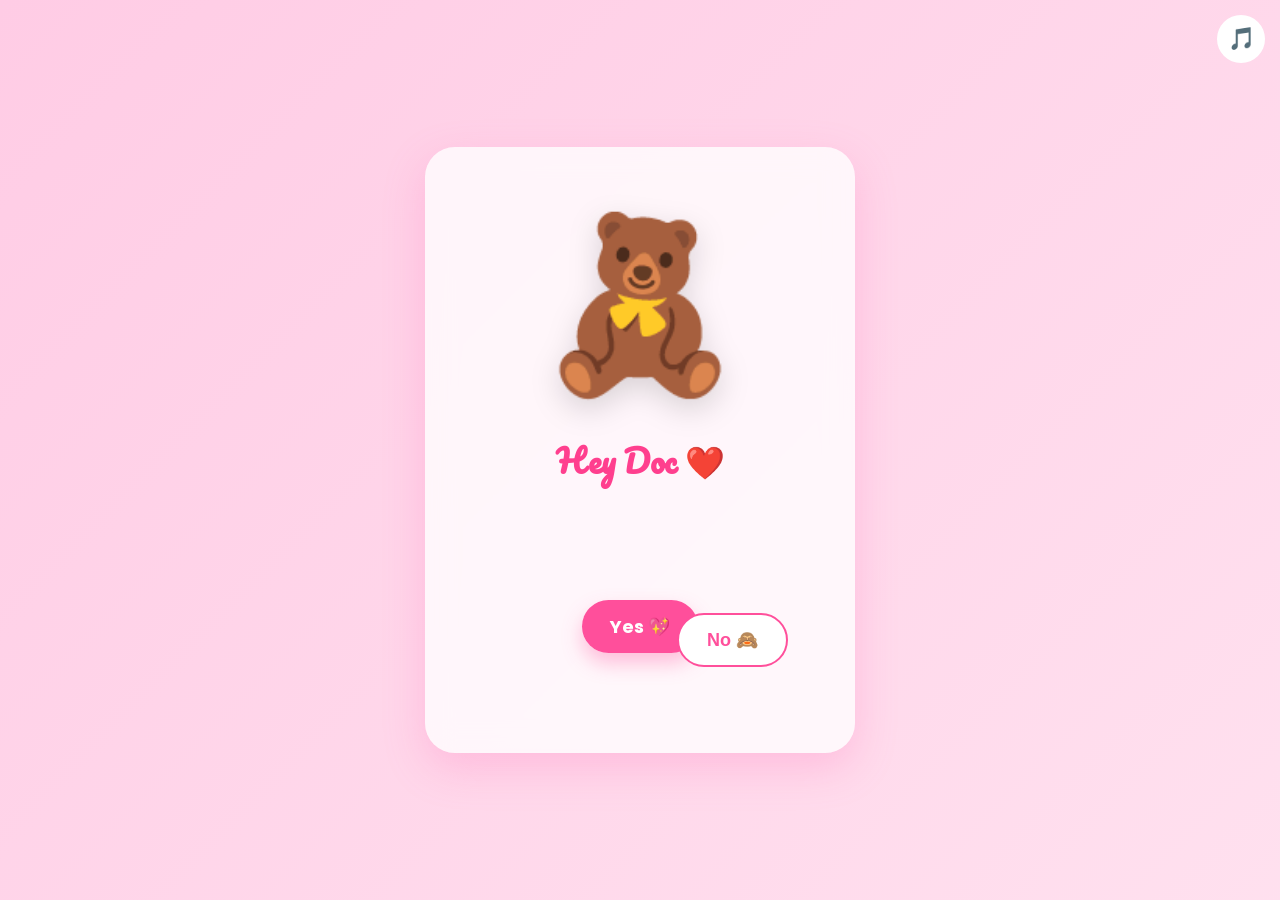
==== index.html @ 1700786a "Add files via upload" ====
<!DOCTYPE html>
<html lang="en">
<head>
<meta charset="UTF-8">
<meta name="viewport" content="width=device-width,initial-scale=1">
<title>Hey Doc ❤️</title>
<link rel="stylesheet" href="style.css">
<link href="https://fonts.googleapis.com/css2?family=Poppins:wght@300;500;700&family=Pacifico&display=swap" rel="stylesheet">
</head>
<body>
<div id="hearts"></div>
<button id="musicBtn">🎵</button>

<div class="card">
<div class="teddy">🧸</div>
<h1>Hey Doc ❤️</h1>
<p id="type"></p>

<div class="buttons">
<a class="yes" href="yes.html">Yes 💖</a>
<button id="no">No 🙈</button>
</div>
</div>

<audio id="music" loop>
<source src="https://cdn.pixabay.com/download/audio/2022/03/15/audio_115b9b4f6b.mp3?filename=romantic-background-110275.mp3" type="audio/mpeg">
</audio>

<script src="script.js"></script>
</body>
</html>
---- style.css ----
*{margin:0;padding:0;box-sizing:border-box}
body{
font-family:Poppins,sans-serif;
display:flex;justify-content:center;align-items:center;
min-height:100vh;overflow:hidden;
background:linear-gradient(-45deg,#ffd6ec,#ffc3da,#ffe7f2,#ffcce5);
background-size:400% 400%;
animation:bg 12s ease infinite;
}
@keyframes bg{50%{background-position:100% 100%}}
.card{
width:min(92%,430px);
padding:30px;
background:rgba(255,255,255,.78);
backdrop-filter:blur(14px);
border-radius:30px;
box-shadow:0 15px 40px rgba(255,105,180,.25);
text-align:center;
position:relative;
z-index:2;
}
.teddy{
font-size:170px;
animation:bounce 2s ease-in-out infinite;
filter:drop-shadow(0 10px 15px rgba(0,0,0,.15));
}
@keyframes bounce{50%{transform:translateY(-15px) rotate(-2deg)}}
h1{font-family:Pacifico,cursive;color:#ff3f8e;margin-bottom:15px}
p{min-height:110px;line-height:1.7;color:#444}
.buttons{position:relative;height:110px}
.yes,#no{
padding:14px 28px;
border:none;
border-radius:999px;
font-size:18px;
font-weight:700;
cursor:pointer;
text-decoration:none;
transition:.25s;
}
.yes{background:#ff4f9b;color:white;box-shadow:0 10px 20px rgba(255,79,155,.35)}
.yes:hover{transform:scale(1.08)}
#no{position:absolute;left:60%;background:white;color:#ff4f9b;border:2px solid #ff4f9b}
.heart{
position:fixed;
font-size:20px;
animation:float linear infinite;
opacity:.5;
}
@keyframes float{
from{transform:translateY(105vh)}
to{transform:translateY(-20vh)}
}
#musicBtn{
position:fixed;top:15px;right:15px;border:none;border-radius:50%;
width:48px;height:48px;font-size:22px;background:white;z-index:5}
.center{display:flex;flex-direction:column;justify-content:center;align-items:center;text-align:center;height:100vh}
.big{font-size:5rem}
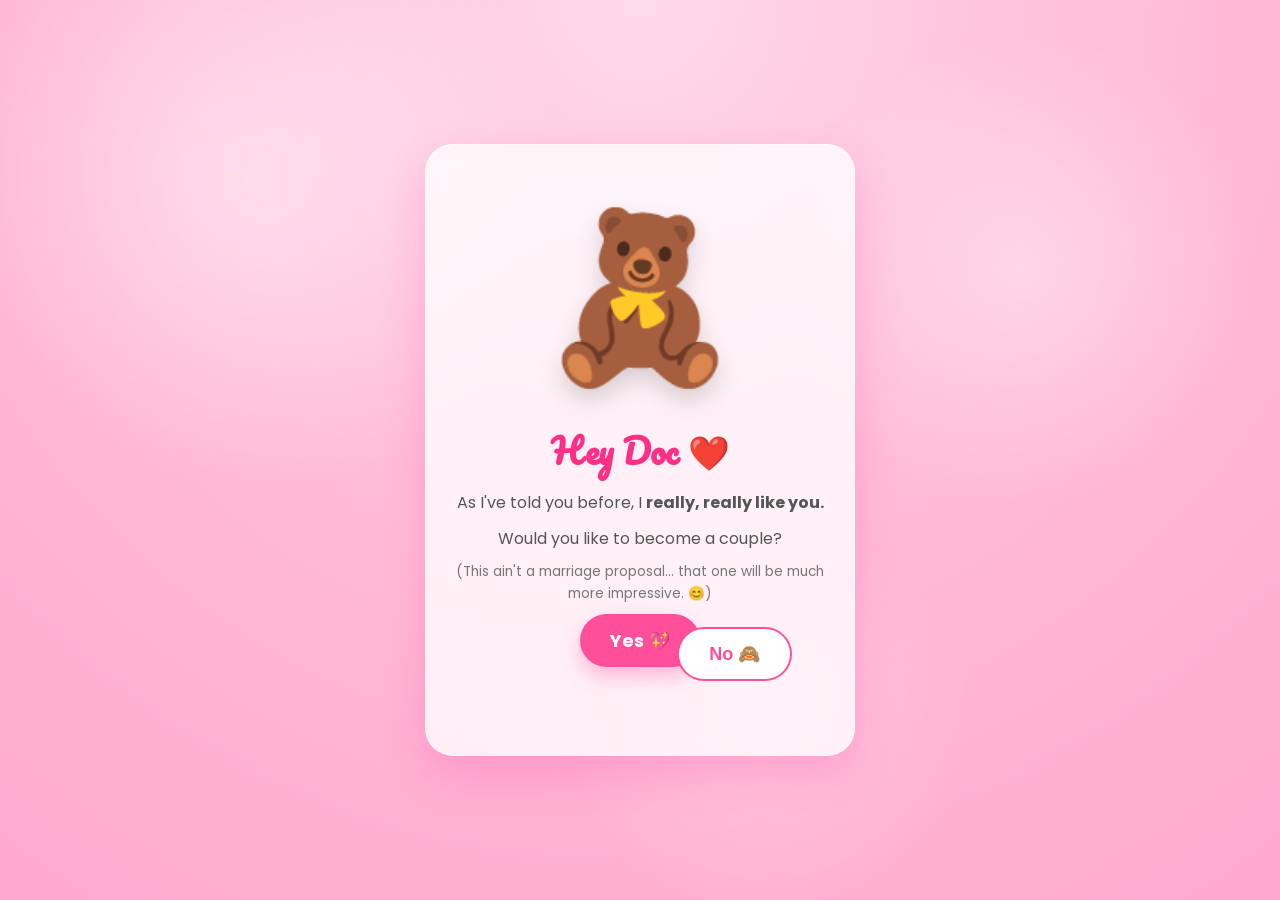
==== commit 339c68be: "Add files via upload" ====
--- a/index.html
+++ b/index.html
@@ -1,31 +1,22 @@
 <!DOCTYPE html>
-<html lang="en">
-<head>
-<meta charset="UTF-8">
-<meta name="viewport" content="width=device-width,initial-scale=1">
+<html><head><meta charset='UTF-8'><meta name='viewport' content='width=device-width,initial-scale=1'>
 <title>Hey Doc ❤️</title>
-<link rel="stylesheet" href="style.css">
-<link href="https://fonts.googleapis.com/css2?family=Poppins:wght@300;500;700&family=Pacifico&display=swap" rel="stylesheet">
-</head>
-<body>
-<div id="hearts"></div>
-<button id="musicBtn">🎵</button>
-
-<div class="card">
-<div class="teddy">🧸</div>
+<link rel='preconnect' href='https://fonts.googleapis.com'>
+<link href='https://fonts.googleapis.com/css2?family=Poppins:wght@300;500;700&family=Pacifico&display=swap' rel='stylesheet'>
+<link rel='stylesheet' href='style.css'>
+</head><body>
+<div class='bg'></div>
+<div id='hearts'></div>
+<div class='card'>
+<div class='teddy'>🧸</div>
 <h1>Hey Doc ❤️</h1>
-<p id="type"></p>
-
-<div class="buttons">
-<a class="yes" href="yes.html">Yes 💖</a>
-<button id="no">No 🙈</button>
+<p>As I've told you before, I <b>really, really like you.</b></p>
+<p>Would you like to become a couple?</p>
+<p class='small'>(This ain't a marriage proposal... that one will be much more impressive. 😊)</p>
+<div class='buttons'>
+<a href='yes.html' class='yes'>Yes 💖</a>
+<button id='no'>No 🙈</button>
 </div>
 </div>
-
-<audio id="music" loop>
-<source src="https://cdn.pixabay.com/download/audio/2022/03/15/audio_115b9b4f6b.mp3?filename=romantic-background-110275.mp3" type="audio/mpeg">
-</audio>
-
-<script src="script.js"></script>
-</body>
-</html>+<script src='script.js'></script>
+</body></html>
--- a/style.css
+++ b/style.css
@@ -2,58 +2,50 @@
 *{margin:0;padding:0;box-sizing:border-box}
 body{
 font-family:Poppins,sans-serif;
-display:flex;justify-content:center;align-items:center;
-min-height:100vh;overflow:hidden;
-background:linear-gradient(-45deg,#ffd6ec,#ffc3da,#ffe7f2,#ffcce5);
-background-size:400% 400%;
-animation:bg 12s ease infinite;
+overflow:hidden;
+min-height:100vh;
+display:flex;
+align-items:center;
+justify-content:center;
+background:
+radial-gradient(circle at top,#ffd9ea 0,#ffc2dc 35%,#ffb3d4 70%,#ffa8cf 100%);
 }
-@keyframes bg{50%{background-position:100% 100%}}
+.bg{
+position:fixed;inset:0;
+background:
+radial-gradient(circle at 20% 20%,rgba(255,255,255,.45),transparent 25%),
+radial-gradient(circle at 80% 30%,rgba(255,255,255,.35),transparent 20%),
+radial-gradient(circle at 60% 80%,rgba(255,255,255,.25),transparent 20%);
+animation:floatbg 8s ease-in-out infinite alternate;
+}
+@keyframes floatbg{to{transform:scale(1.08)}}
 .card{
+position:relative;z-index:2;
 width:min(92%,430px);
-padding:30px;
 background:rgba(255,255,255,.78);
 backdrop-filter:blur(14px);
-border-radius:30px;
-box-shadow:0 15px 40px rgba(255,105,180,.25);
-text-align:center;
-position:relative;
-z-index:2;
-}
-.teddy{
-font-size:170px;
-animation:bounce 2s ease-in-out infinite;
-filter:drop-shadow(0 10px 15px rgba(0,0,0,.15));
-}
-@keyframes bounce{50%{transform:translateY(-15px) rotate(-2deg)}}
-h1{font-family:Pacifico,cursive;color:#ff3f8e;margin-bottom:15px}
-p{min-height:110px;line-height:1.7;color:#444}
-.buttons{position:relative;height:110px}
+border:1px solid rgba(255,255,255,.6);
+padding:28px;border-radius:28px;
+box-shadow:0 20px 45px rgba(255,20,147,.18);
+text-align:center}
+.teddy{font-size:165px;animation:b 2s ease-in-out infinite;filter:drop-shadow(0 12px 12px rgba(0,0,0,.15))}
+@keyframes b{50%{transform:translateY(-12px) rotate(-2deg)}}
+h1{font-family:Pacifico,cursive;color:#ff2f86;font-size:2.1rem}
+p{margin-top:10px;color:#555;line-height:1.6}
+.small{font-size:.85rem;color:#777}
+.buttons{margin-top:22px;position:relative;height:100px}
 .yes,#no{
-padding:14px 28px;
+padding:14px 30px;
+font-size:18px;
+border-radius:999px;
+font-weight:700;
 border:none;
-border-radius:999px;
-font-size:18px;
-font-weight:700;
 cursor:pointer;
-text-decoration:none;
-transition:.25s;
-}
-.yes{background:#ff4f9b;color:white;box-shadow:0 10px 20px rgba(255,79,155,.35)}
-.yes:hover{transform:scale(1.08)}
-#no{position:absolute;left:60%;background:white;color:#ff4f9b;border:2px solid #ff4f9b}
-.heart{
-position:fixed;
-font-size:20px;
-animation:float linear infinite;
-opacity:.5;
-}
-@keyframes float{
-from{transform:translateY(105vh)}
-to{transform:translateY(-20vh)}
-}
-#musicBtn{
-position:fixed;top:15px;right:15px;border:none;border-radius:50%;
-width:48px;height:48px;font-size:22px;background:white;z-index:5}
-.center{display:flex;flex-direction:column;justify-content:center;align-items:center;text-align:center;height:100vh}
+transition:.25s}
+.yes{text-decoration:none;background:#ff4f9b;color:#fff;box-shadow:0 10px 20px rgba(255,79,155,.35)}
+.yes:hover{transform:scale(1.06)}
+#no{position:absolute;left:60%;background:#fff;color:#ff4f9b;border:2px solid #ff4f9b}
+.heart{position:fixed;animation:rise linear infinite;opacity:.55;z-index:1}
+@keyframes rise{from{transform:translateY(110vh)}to{transform:translateY(-20vh)}}
+.center{height:100vh;display:flex;align-items:center;justify-content:center;flex-direction:column;text-align:center;background:linear-gradient(#ffd9ea,#fff)}
 .big{font-size:5rem}
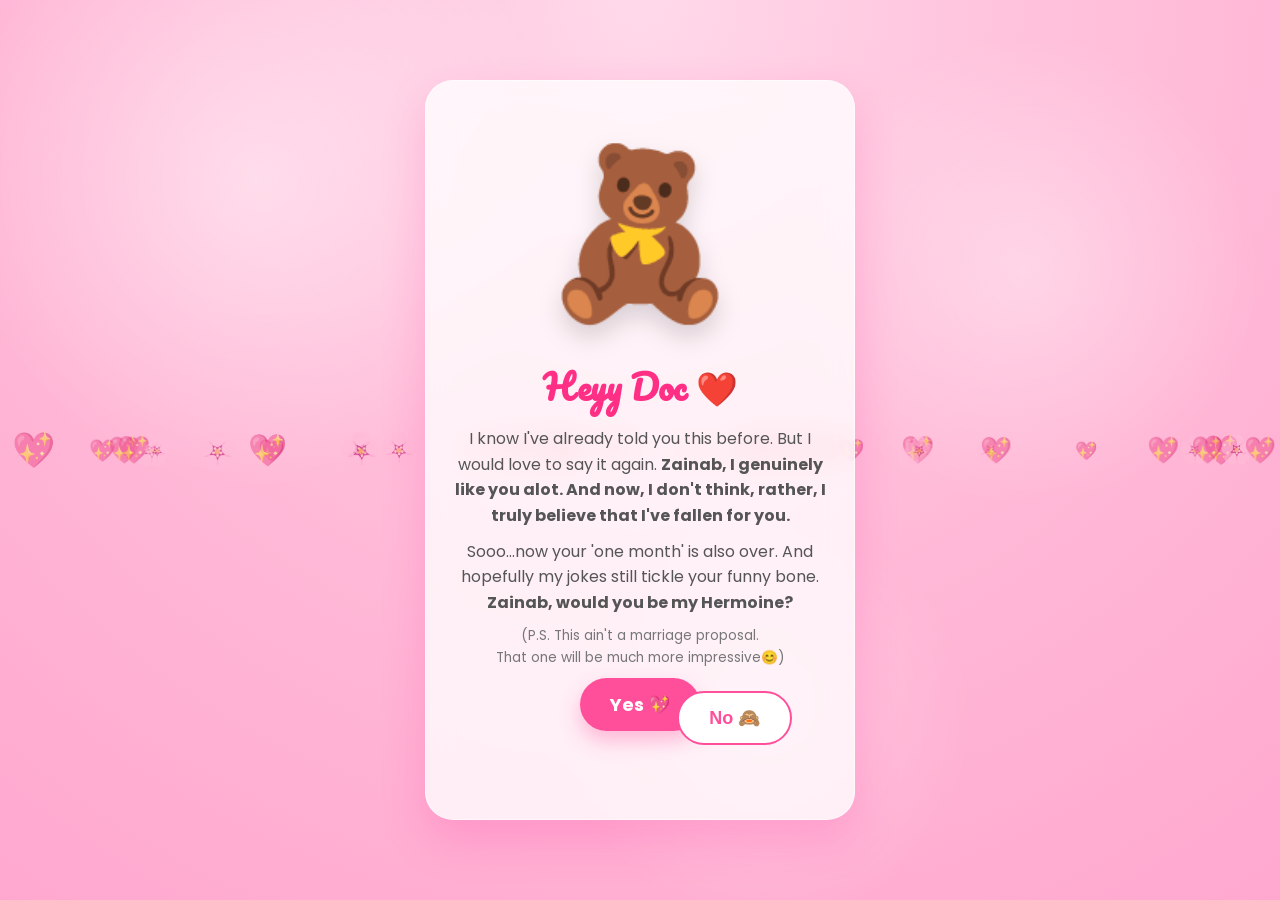
==== commit 79f2c52f: "Revise message to Zainab in index.html Updated text in index.html to express feelings more clearly." ====
--- a/index.html
+++ b/index.html
@@ -1,22 +1,64 @@
 <!DOCTYPE html>
-<html><head><meta charset='UTF-8'><meta name='viewport' content='width=device-width,initial-scale=1'>
+<html lang="en">
+<head>
+<meta charset="UTF-8">
+<meta name="viewport" content="width=device-width, initial-scale=1.0">
+
 <title>Hey Doc ❤️</title>
-<link rel='preconnect' href='https://fonts.googleapis.com'>
-<link href='https://fonts.googleapis.com/css2?family=Poppins:wght@300;500;700&family=Pacifico&display=swap' rel='stylesheet'>
-<link rel='stylesheet' href='style.css'>
-</head><body>
-<div class='bg'></div>
-<div id='hearts'></div>
-<div class='card'>
-<div class='teddy'>🧸</div>
-<h1>Hey Doc ❤️</h1>
-<p>As I've told you before, I <b>really, really like you.</b></p>
-<p>Would you like to become a couple?</p>
-<p class='small'>(This ain't a marriage proposal... that one will be much more impressive. 😊)</p>
-<div class='buttons'>
-<a href='yes.html' class='yes'>Yes 💖</a>
-<button id='no'>No 🙈</button>
+
+<link rel="preconnect" href="https://fonts.googleapis.com">
+<link rel="preconnect" href="https://fonts.gstatic.com" crossorigin>
+
+<link href="https://fonts.googleapis.com/css2?family=Poppins:wght@300;400;600;700&family=Pacifico&display=swap" rel="stylesheet">
+
+<link rel="stylesheet" href="style.css">
+</head>
+
+<body>
+
+<div class="bg"></div>
+
+<div id="hearts"></div>
+
+<div class="card">
+
+<div class="teddy">
+🧸
 </div>
+
+<h1>Heyy Doc ❤️</h1>
+
+
+<p>
+I know I've already told you this before. But I would love to say it again.
+<b> Zainab, I genuinely like you alot. And now, I don't think, rather, I truly believe that I've fallen for you.</b>
+</p>
+
+<p>
+Sooo...now your 'one month' is also over. And hopefully my jokes still tickle your funny bone. 
+<b>Zainab, would you be my Hermoine?</b>
+</p>
+
+<p class="small">
+(P.S. This ain't a marriage proposal.<br>
+That one will be much more impressive😊)
+</p>
+
+<div class="buttons">
+
+<a href="yes.html" class="yes">
+Yes 💖
+</a>
+
+<button id="no">
+No 🙈
+</button>
+
 </div>
-<script src='script.js'></script>
-</body></html>+
+</div>
+
+<script src="script.js"></script>
+
+</body>
+</html>
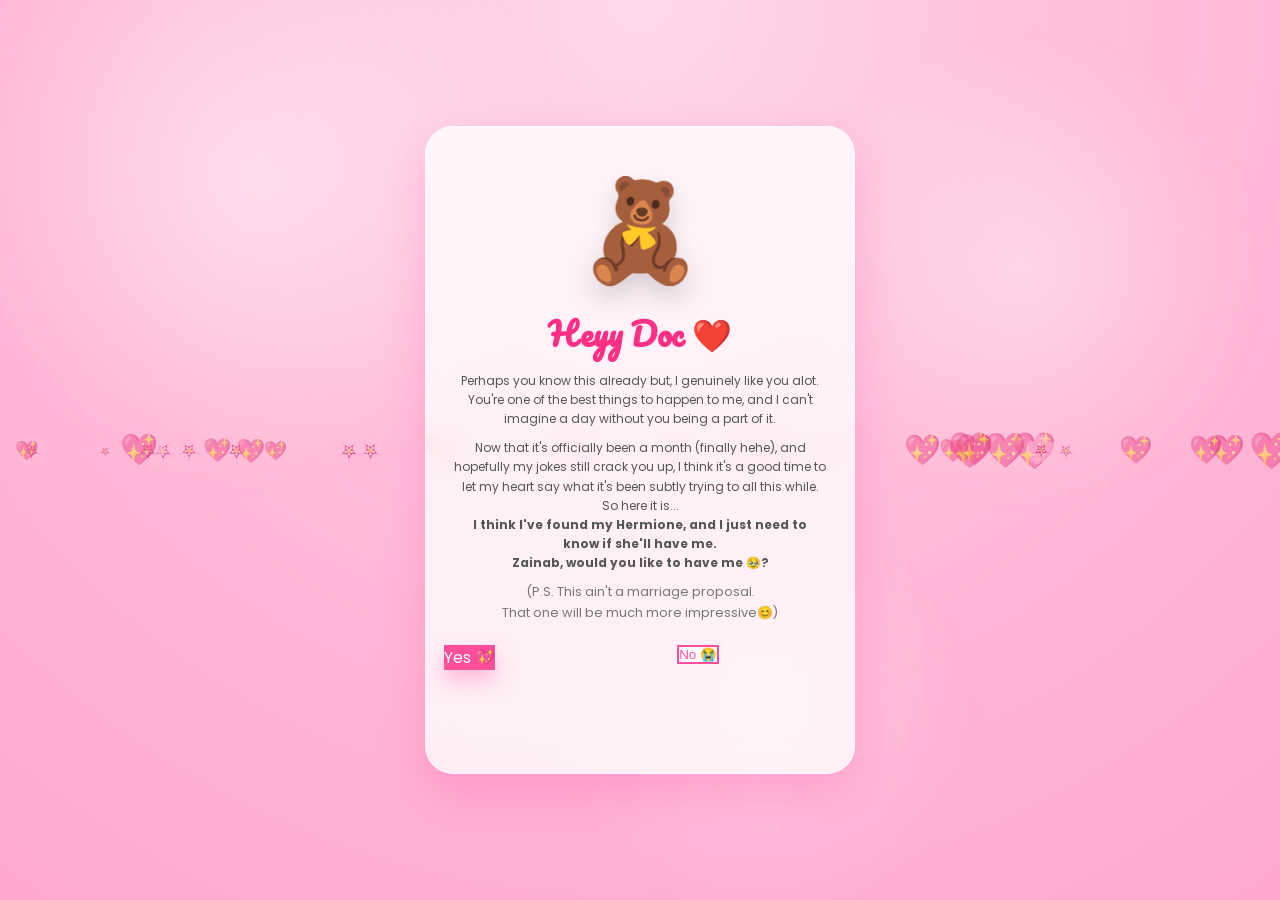
==== commit 67f7c1f7: "Improve wording in index.html Reworded several sentences for clarity and flow." ====
--- a/index.html
+++ b/index.html
@@ -30,13 +30,13 @@
 
 
 <p>
-I know I've already told you this before. But I would love to say it again.
-<b> Zainab, I genuinely like you alot. And now, I don't think, rather, I truly believe that I've fallen for you.</b>
+Perhaps you know this already but, I genuinely like you alot. 
+You're one of the best things to happen to me, and I can't imagine a day without you being a part of it.
 </p>
 
 <p>
-Sooo...now your 'one month' is also over. And hopefully my jokes still tickle your funny bone. 
-<b>Zainab, would you be my Hermoine?</b>
+Now that it's officially been a month (finally hehe), and hopefully my jokes still crack you up, I think it's a good time to let my heart say what it's been subtly trying to all this while.
+<br>So here it is... <br><b>I think I've found my Hermione, and I just need to know if she'll have me. <br>Zainab, would you like to have me 🥹?</b>
 </p>
 
 <p class="small">
@@ -51,7 +51,7 @@
 </a>
 
 <button id="no">
-No 🙈
+No 😭
 </button>
 
 </div>
--- a/style.css
+++ b/style.css
@@ -1,5 +1,9 @@
+*{
+margin:0;
+padding:0;
+box-sizing:border-box;
+}
 
-*{margin:0;padding:0;box-sizing:border-box}
 body{
 font-family:Poppins,sans-serif;
 overflow:hidden;
@@ -10,42 +14,134 @@
 background:
 radial-gradient(circle at top,#ffd9ea 0,#ffc2dc 35%,#ffb3d4 70%,#ffa8cf 100%);
 }
+
 .bg{
-position:fixed;inset:0;
+position:fixed;
+inset:0;
 background:
 radial-gradient(circle at 20% 20%,rgba(255,255,255,.45),transparent 25%),
 radial-gradient(circle at 80% 30%,rgba(255,255,255,.35),transparent 20%),
 radial-gradient(circle at 60% 80%,rgba(255,255,255,.25),transparent 20%);
 animation:floatbg 8s ease-in-out infinite alternate;
 }
-@keyframes floatbg{to{transform:scale(1.08)}}
+
+@keyframes floatbg{
+to{
+transform:scale(1.08);
+}
+}
+
 .card{
-position:relative;z-index:2;
+position:relative;
+z-index:2;
 width:min(92%,430px);
 background:rgba(255,255,255,.78);
 backdrop-filter:blur(14px);
 border:1px solid rgba(255,255,255,.6);
-padding:28px;border-radius:28px;
+padding:28px;
+border-radius:28px;
 box-shadow:0 20px 45px rgba(255,20,147,.18);
-text-align:center}
-.teddy{font-size:165px;animation:b 2s ease-in-out infinite;filter:drop-shadow(0 12px 12px rgba(0,0,0,.15))}
-@keyframes b{50%{transform:translateY(-12px) rotate(-2deg)}}
-h1{font-family:Pacifico,cursive;color:#ff2f86;font-size:2.1rem}
-p{margin-top:10px;color:#555;line-height:1.6}
-.small{font-size:.85rem;color:#777}
-.buttons{margin-top:22px;position:relative;height:100px}
-.yes,#no{
-padding:14px 30px;
-font-size:18px;
-border-radius:999px;
-font-weight:700;
-border:none;
-cursor:pointer;
-transition:.25s}
-.yes{text-decoration:none;background:#ff4f9b;color:#fff;box-shadow:0 10px 20px rgba(255,79,155,.35)}
-.yes:hover{transform:scale(1.06)}
-#no{position:absolute;left:60%;background:#fff;color:#ff4f9b;border:2px solid #ff4f9b}
-.heart{position:fixed;animation:rise linear infinite;opacity:.55;z-index:1}
-@keyframes rise{from{transform:translateY(110vh)}to{transform:translateY(-20vh)}}
-.center{height:100vh;display:flex;align-items:center;justify-content:center;flex-direction:column;text-align:center;background:linear-gradient(#ffd9ea,#fff)}
-.big{font-size:5rem}
+text-align:center;
+}
+
+.teddy{
+font-size:100px;
+animation:b 2s ease-in-out infinite;
+filter:drop-shadow(0 12px 12px rgba(0,0,0,.15));
+}
+
+@keyframes b{
+50%{
+transform:translateY(-12px) rotate(-2deg);
+}
+}
+
+h1{
+font-family:Pacifico,cursive;
+color:#ff2f86;
+font-size:2.0rem;
+}
+
+p{
+margin-top:10px;
+font-size:12px;
+color:#555;
+line-height:1.6;
+}
+
+.small{
+font-size:.80rem;
+color:#777;
+}
+
+.buttons{
+margin-top:22px;
+position:relative;
+height:100px;
+width:100%;
+}
+
+.yes{
+    position:absolute;
+    transform: translateX(-20px);
+    left:10px;
+    top:0;
+}
+
+#no{
+    position:absolute;
+    left:60%;
+    top:0;
+    background:#fff;
+    color:#ff4f9b;
+    border:2px solid #ff4f9b;
+}
+
+.yes{
+text-decoration:none;
+background:#ff4f9b;
+color:#fff;
+box-shadow:0 10px 20px rgba(255,79,155,.35);
+}
+
+.yes:hover{
+transform:scale(1.06);
+}
+
+#no{
+position:absolute;
+left:60%;
+background:#fff;
+color:#ff4f9b;
+border:2px solid #ff4f9b;
+}
+
+.heart{
+position:fixed;
+animation:rise linear infinite;
+opacity:.55;
+z-index:1;
+}
+
+@keyframes rise{
+from{
+transform:translateY(110vh);
+}
+to{
+transform:translateY(-20vh);
+}
+}
+
+.center{
+height:100vh;
+display:flex;
+align-items:center;
+justify-content:center;
+flex-direction:column;
+text-align:center;
+background:linear-gradient(#ffd9ea,#fff);
+}
+
+.big{
+font-size:5rem;
+}
